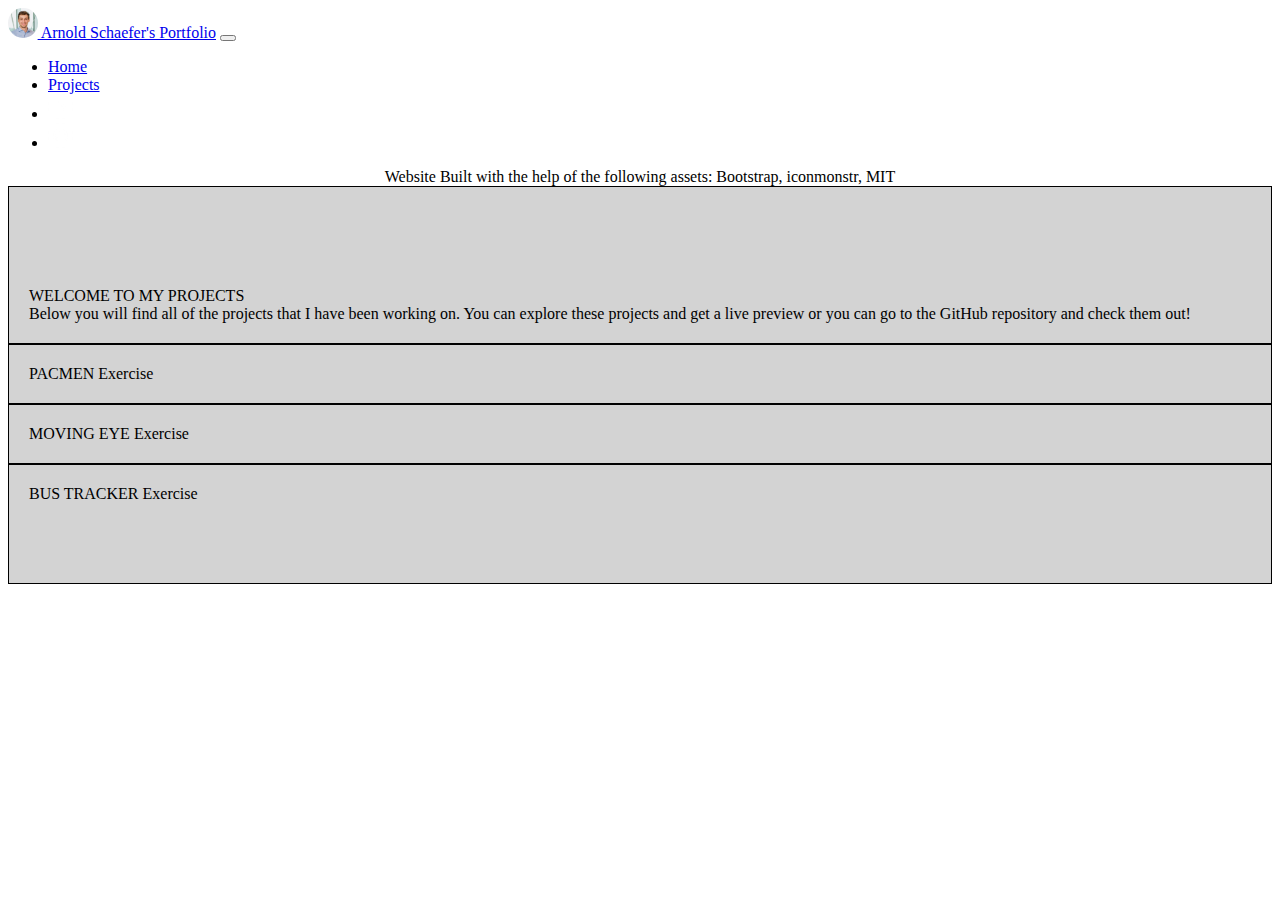
==== projects.html @ c7a1173e "Added and modified files" ====
<!-- 
  Required Code for Bootstrap to work.
  Obtained from https://getbootstrap.com/docs/5.0/getting-started/introduction/
-->
<!doctype html>
<html lang="en">
  <head>
    <!-- Required meta tags -->
    <meta charset="utf-8">
    <meta name="viewport" content="width=device-width, initial-scale=1">
    
    <!-- Bootstrap CSS -->
    <link href="https://cdn.jsdelivr.net/npm/bootstrap@5.0.0-beta2/dist/css/bootstrap.min.css" rel="stylesheet" integrity="sha384-BmbxuPwQa2lc/FVzBcNJ7UAyJxM6wuqIj61tLrc4wSX0szH/Ev+nYRRuWlolflfl" crossorigin="anonymous">
    
    <!-- Bootstrap CSS -->
    <title>Arnold Schaefer's Portfolio</title>
    
    <!-- Importing my own CSS and JavaScript -->
    <link rel="stylesheet" href="amsPortfolio.css">
    <script src="amsPortfolio.js"></script>
  </head>
  
  
  <body>
    <!-- Option 1: Bootstrap Bundle with Popper -->
    <script src="https://cdn.jsdelivr.net/npm/bootstrap@5.0.0-beta2/dist/js/bootstrap.bundle.min.js" integrity="sha384-b5kHyXgcpbZJO/tY9Ul7kGkf1S0CWuKcCD38l8YkeH8z8QjE0GmW1gYU5S9FOnJ0" crossorigin="anonymous"></script>
    
    <!-- Code for the Navbar -->
    <nav class="navbar fixed-top navbar-expand-lg navbar-dark bg-dark">
      <div class="container-fluid">
        <a class="navbar-brand" href="#">
        <img class="headshot" src="headshot.jpeg" Height = 30px/>
        Arnold Schaefer's Portfolio</a>
        <button class="navbar-toggler" type="button" data-bs-toggle="collapse" data-bs-target="#navbarSupportedContent" aria-controls="navbarSupportedContent" aria-expanded="false" aria-label="Toggle navigation">
          <span class="navbar-toggler-icon"></span>
        </button>
        <div class="collapse navbar-collapse" id="navbarSupportedContent">
          <ul class="navbar-nav me-auto mb-2 mb-lg-0">
            <li class="nav-item">
              <a class="nav-link active" aria-current="page" href="index.html">Home</a>
            </li>
            <li class="nav-item">
              <a class="nav-link active" href="projects.html">Projects</a>
            </li>
            <li class="nav-item">
              <a class="nav-link" href="https://www.linkedin.com/in/arnoldschaefer/" target="_blank" rel="noopener noreferrer">
                <img src="linkedin.png" Height = 25px/>
              </a>
            </li>
            <li class="nav-item">
              <a class="nav-link" href="https://github.com/Arnold-Schaefer" target="_blank" rel="noopener noreferrer">
                <img src="github.png" Height = 25px/>
              </a>
            </li>
          </ul>
          
          <!--
          <form class="d-flex">
            <input class="form-control me-2" type="search" placeholder="Search" aria-label="Search">
            <button class="btn btn-outline-success" type="submit">Search</button>
          </form>
          -->
        </div>
      </div>
    </nav>
    
    <nav class="navbar fixed-bottom navbar-dark bg-dark">
      <div class="container-fluid">
        <a class="navbar-brand">
          <div class="bottomBar">
              Website Built with the help of the following assets: Bootstrap, iconmonstr, MIT
          </div>
        </a>
      </div>
    </nav>
    <!-- End of Navbar Code -->
    
    <div  class="container">
      
      <div  class="topitem"> WELCOME TO MY PROJECTS <br>
        Below you will find all of the projects that I have been working on. You can explore these projects and get a live preview or you can go to the GitHub repository and check them out!
      </div>
      
      <div  class="centeritem"> PACMEN Exercise <br>
        
      </div>
      
      <div  class="centeritem"> MOVING EYE Exercise<br>
        
      </div>
      
      <div  class="bottomitem"> BUS TRACKER Exercise <br>
        
      </div>
    </div>

  </body>
</html>
---- amsPortfolio.css ----
/* My styles */
.topitem {
  border: 1px solid black;
  background-color: lightgray;
  padding-top: 100px;
  padding-right: 20px;
  padding-bottom: 20px;
  padding-left: 20px;
}
.centeritem {
  border: 1px solid black;
  background-color: lightgray;
  padding-top: 20px;
  padding-right: 20px;
  padding-bottom: 20px;
  padding-left: 20px;
}
.bottomitem {
  border: 1px solid black;
  background-color: lightgray;
  padding-top: 20px;
  padding-right: 20px;
  padding-bottom: 80px;
  padding-left: 20px;
}
.youtube {
  width: 100%;
  height: calc(100vw * 0.5);
}
.bottomBar {
  text-align: center;
}
.headshot{
  border-radius: 50%;
}
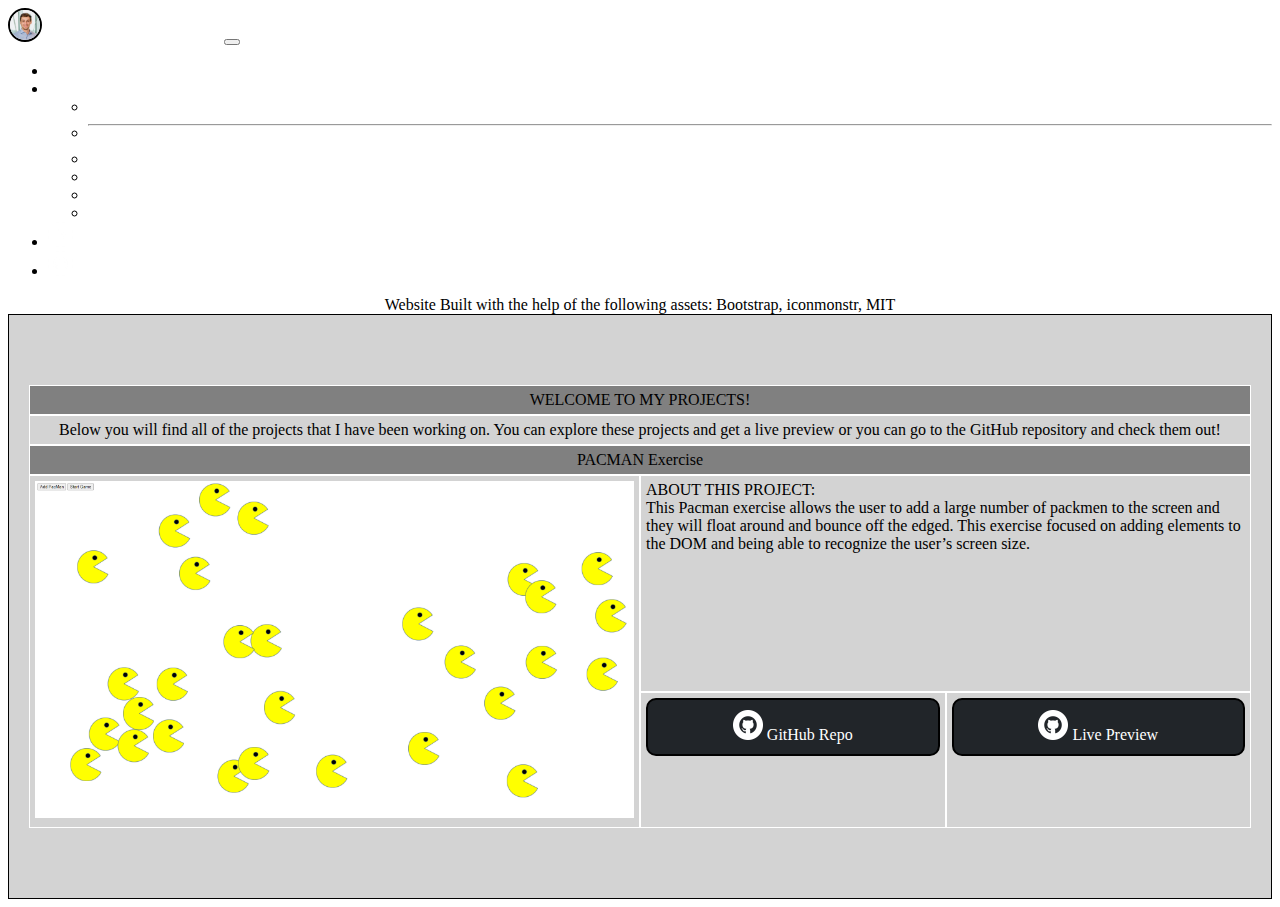
==== commit 77b40079: "UPDATE TO PROJECT" ====
--- a/projects.html
+++ b/projects.html
@@ -28,7 +28,7 @@
     <!-- Code for the Navbar -->
     <nav class="navbar fixed-top navbar-expand-lg navbar-dark bg-dark">
       <div class="container-fluid">
-        <a class="navbar-brand" href="#">
+        <a class="navbar-brand" href="index.html">
         <img class="headshot" src="headshot.jpeg" Height = 30px/>
         Arnold Schaefer's Portfolio</a>
         <button class="navbar-toggler" type="button" data-bs-toggle="collapse" data-bs-target="#navbarSupportedContent" aria-controls="navbarSupportedContent" aria-expanded="false" aria-label="Toggle navigation">
@@ -39,8 +39,18 @@
             <li class="nav-item">
               <a class="nav-link active" aria-current="page" href="index.html">Home</a>
             </li>
-            <li class="nav-item">
-              <a class="nav-link active" href="projects.html">Projects</a>
+            <li class="nav-item dropdown">
+              <a class="nav-link dropdown-toggle" href="#" id="navbarDropdown" role="button" data-bs-toggle="dropdown" aria-expanded="false">
+                Projects
+              </a>
+              <ul class="dropdown-menu" aria-labelledby="navbarDropdown">
+                <li><a class="dropdown-item" href="projects.html">Projects Overview</a></li>
+                <li><hr class="dropdown-divider"></li>
+                <li><a class="dropdown-item" href="#">PACMEN Exercise</a></li>
+                <li><a class="dropdown-item" href="#">EYE Exercise</a></li>
+                <li><a class="dropdown-item" href="#">BUS TRACKER Exercise</a></li>
+                <li><a class="dropdown-item" href="#">HANOI TOWER Exercise</a></li>
+              </ul>
             </li>
             <li class="nav-item">
               <a class="nav-link" href="https://www.linkedin.com/in/arnoldschaefer/" target="_blank" rel="noopener noreferrer">
@@ -75,21 +85,50 @@
     </nav>
     <!-- End of Navbar Code -->
     
-    <div  class="container">
-      
-      <div  class="topitem"> WELCOME TO MY PROJECTS <br>
-        Below you will find all of the projects that I have been working on. You can explore these projects and get a live preview or you can go to the GitHub repository and check them out!
-      </div>
-      
-      <div  class="centeritem"> PACMEN Exercise <br>
+    <!-- PROJECT CONTENT -->
+    <div class="container">
+      <div class="centerview">
         
-      </div>
-      
-      <div  class="centeritem"> MOVING EYE Exercise<br>
-        
-      </div>
-      
-      <div  class="bottomitem"> BUS TRACKER Exercise <br>
+        <!-- PROJECT INTRODUCTION -->
+        <div class="content">
+          <div class="contentdiv fulllengthheader"> 
+            WELCOME TO MY PROJECTS!
+          </div>
+          <div class="contentdiv fulllength"> 
+            Below you will find all of the projects that I have been working on. You can explore these projects and get a live preview or you can go to the GitHub repository and check them out!
+          </div>
+        </div>
+          
+        <!-- WEEK 7 -->
+        <div class="content">
+          <div class="contentdiv fulllengthheader"> 
+            PACMAN Exercise
+          </div>
+          <div class="contentdiv projectscreenshot"> 
+            <img src="screenshotPacman.png" Width = 100%/>
+          </div>
+          <div class="contentdiv projectabout"> 
+            ABOUT THIS PROJECT: <br>
+            This Pacman exercise allows the user to add a large number of packmen to the screen and they will float around and bounce off the edged. This exercise focused on adding elements to the DOM and being able to recognize the user’s screen size.
+          </div>
+          <div class="contentdiv"> 
+            <div class="socialButton">
+              <a href="https://github.com/Arnold-Schaefer/PACMAN-Exercise" target="_blank" rel="noopener noreferrer">
+                <img src="github.png" Height = 30px/> GitHub Repo
+              </a>
+            </div>
+          </div>
+          <div class="contentdiv"> 
+            <div class="socialButton">
+              <a href="https://github.com/Arnold-Schaefer/PACMAN-Exercise" target="_blank" rel="noopener noreferrer">
+                <img src="github.png" Height = 30px/> Live Preview
+              </a>
+            </div>
+          </div>
+          
+          
+        </div>
+          
         
       </div>
     </div>
--- a/amsPortfolio.css
+++ b/amsPortfolio.css
@@ -1,35 +1,78 @@
 /* My styles */
-.topitem {
+.centerview {
   border: 1px solid black;
   background-color: lightgray;
-  padding-top: 100px;
+  padding-top: 70px;
   padding-right: 20px;
-  padding-bottom: 20px;
+  padding-bottom: 70px;
   padding-left: 20px;
 }
-.centeritem {
-  border: 1px solid black;
-  background-color: lightgray;
-  padding-top: 20px;
-  padding-right: 20px;
-  padding-bottom: 20px;
-  padding-left: 20px;
+.content {
+  display: grid;
+  grid-template-columns: 1fr 1fr 1fr 1fr;
 }
-.bottomitem {
-  border: 1px solid black;
-  background-color: lightgray;
-  padding-top: 20px;
-  padding-right: 20px;
-  padding-bottom: 80px;
-  padding-left: 20px;
+.contentdiv{
+  border: 1px solid white;
+  padding: 5px;
+  text-align: center;
+  vertical-align: center;
 }
-.youtube {
+.introduction{
+  grid-column: 2/5;
+}
+.bio{
+  grid-column: 1/5;
+  text-align: left;
+}
+.youtubevideo {
+  grid-column: 1/5;
+  padding: 20px;
+}
+.videoembed{
   width: 100%;
-  height: calc(100vw * 0.5);
+  height: calc(100vw * 0.37);
+}
+.linkedinlink{
+  grid-column: 1/3;
+}
+.githublink{
+  grid-column: 3/5;
+}
+.fulllength{
+  grid-column: 1/5;
+}
+.fulllengthheader{
+  grid-column: 1/5;
+  background-color: gray;
 }
 .bottomBar {
   text-align: center;
 }
 .headshot{
   border-radius: 50%;
+  border: 2px solid black;
+}
+.headshotmain{
+  grid-column: 1/2;
+}
+.socialButton {
+  padding: 10px;
+  background-color:rgb(33, 37, 41);;
+  border-radius: 10px;
+  color: white;
+  border: 2px solid black;
+}
+.projectscreenshot {
+  grid-column: 1/3;
+  grid-row: 2/5;
+}
+.projectabout {
+  grid-column: 3/5;
+  grid-row: 2/4;
+  text-align: left;
+}
+a:link {
+  color: white; 
+  background-color: transparent; 
+  text-decoration: none;
 }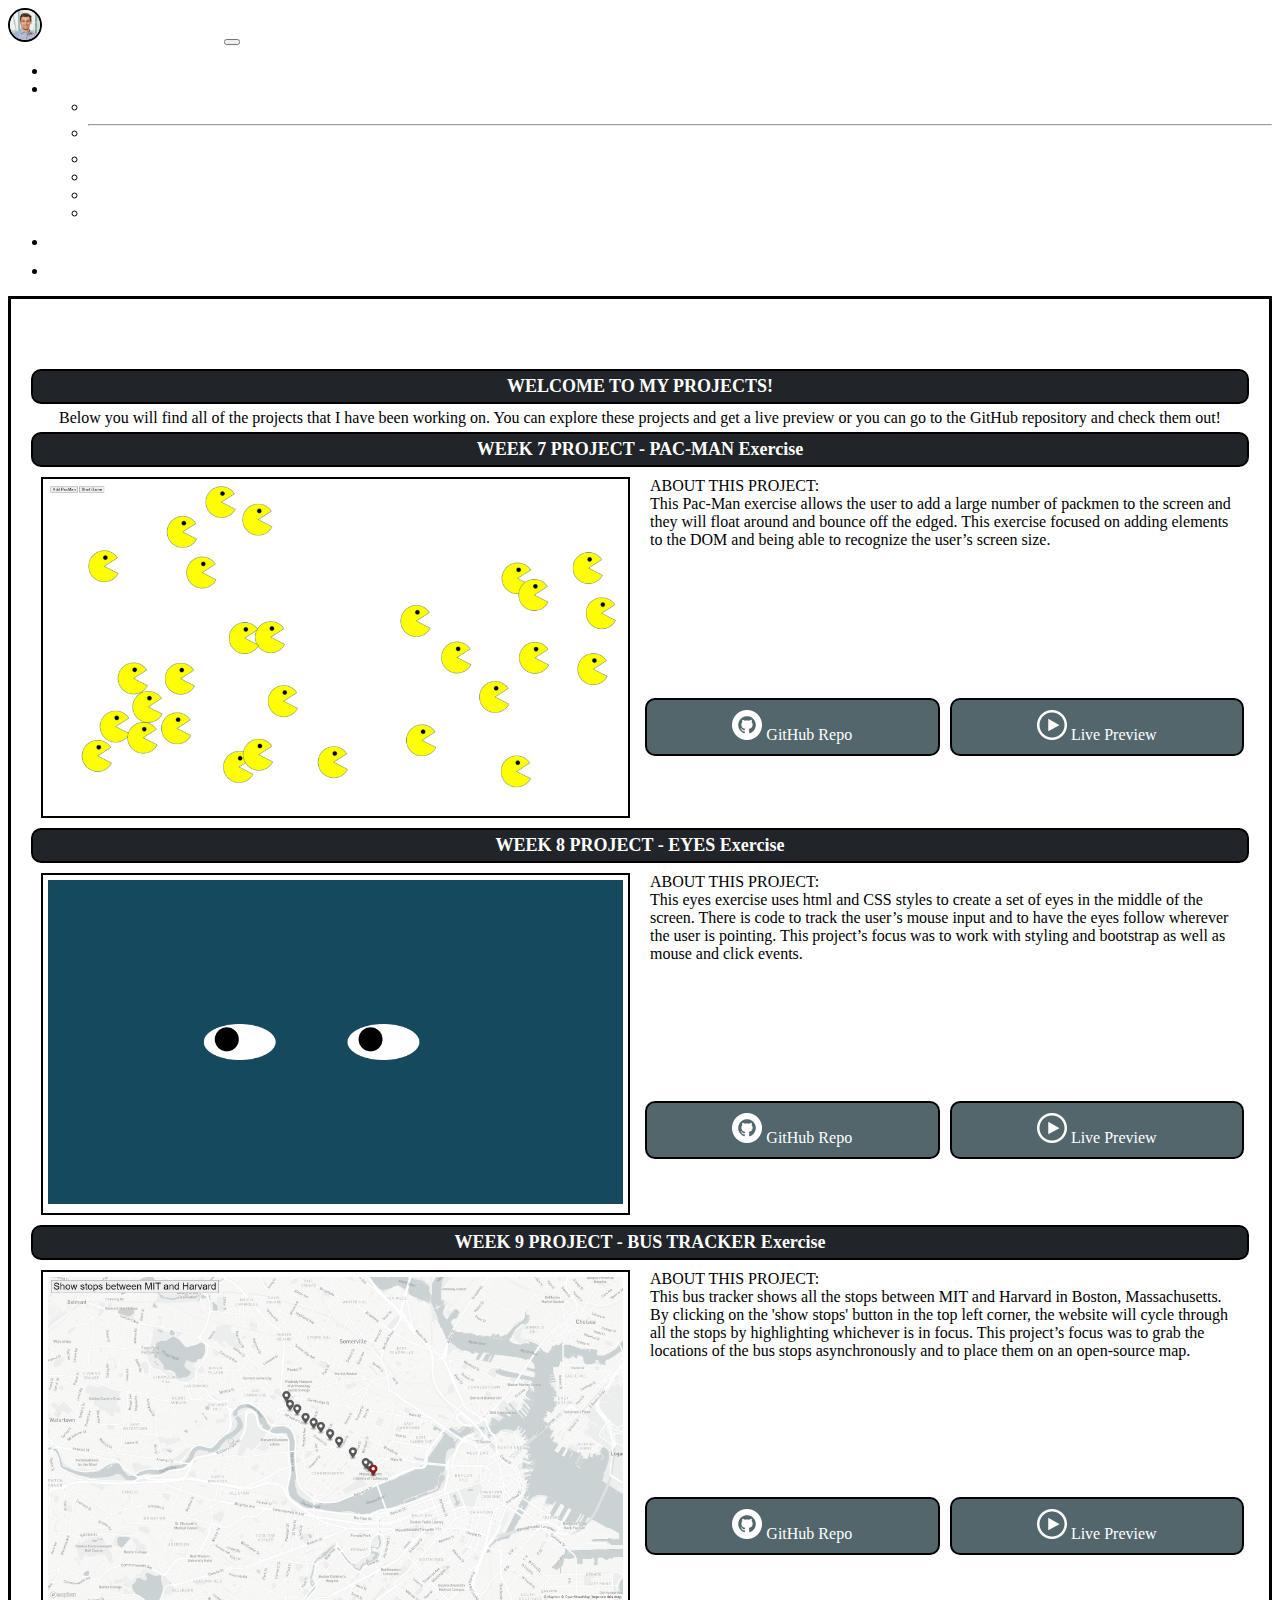
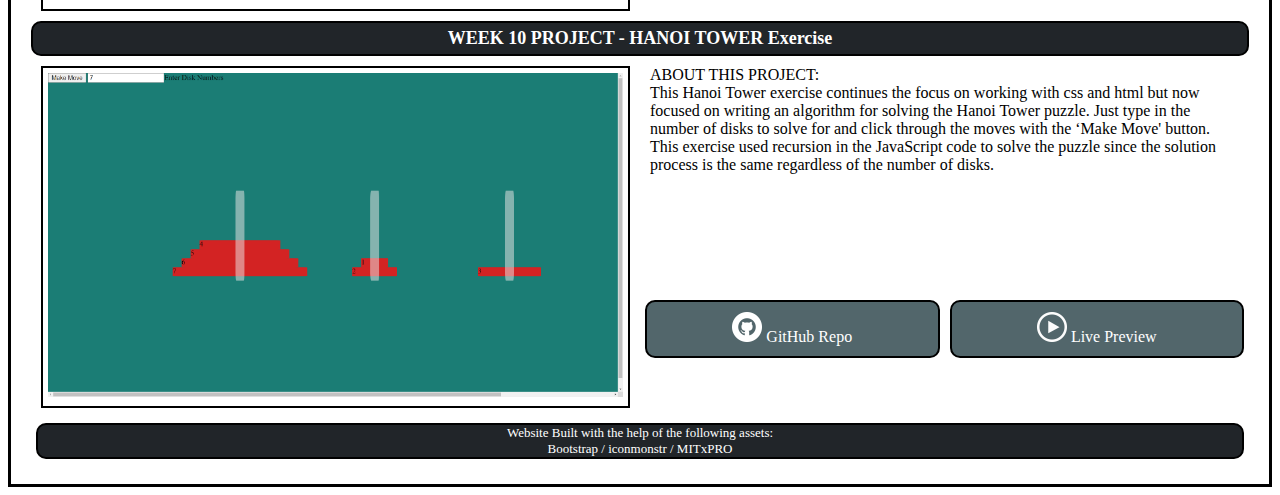
==== commit 442e3636: "Website updated" ====
--- a/projects.html
+++ b/projects.html
@@ -29,7 +29,7 @@
     <nav class="navbar fixed-top navbar-expand-lg navbar-dark bg-dark">
       <div class="container-fluid">
         <a class="navbar-brand" href="index.html">
-        <img class="headshot" src="headshot.jpeg" Height = 30px/>
+        <img class="headshot" src="websiteImages/headshot.jpeg" Height = 30px/>
         Arnold Schaefer's Portfolio</a>
         <button class="navbar-toggler" type="button" data-bs-toggle="collapse" data-bs-target="#navbarSupportedContent" aria-controls="navbarSupportedContent" aria-expanded="false" aria-label="Toggle navigation">
           <span class="navbar-toggler-icon"></span>
@@ -46,20 +46,20 @@
               <ul class="dropdown-menu" aria-labelledby="navbarDropdown">
                 <li><a class="dropdown-item" href="projects.html">Projects Overview</a></li>
                 <li><hr class="dropdown-divider"></li>
-                <li><a class="dropdown-item" href="#">PACMEN Exercise</a></li>
-                <li><a class="dropdown-item" href="#">EYE Exercise</a></li>
-                <li><a class="dropdown-item" href="#">BUS TRACKER Exercise</a></li>
-                <li><a class="dropdown-item" href="#">HANOI TOWER Exercise</a></li>
+                <li><a class="dropdown-item" href="https://github.com/Arnold-Schaefer/PACMAN-Exercise" target="_blank" rel="noopener noreferrer">PACMAN Exercise</a></li>
+                <li><a class="dropdown-item" href="https://github.com/Arnold-Schaefer/EYES-Exercise" target="_blank" rel="noopener noreferrer">EYE Exercise</a></li>
+                <li><a class="dropdown-item" href="https://github.com/Arnold-Schaefer/BUS-TRACKER-Exercise/" target="_blank" rel="noopener noreferrer">BUS TRACKER Exercise</a></li>
+                <li><a class="dropdown-item" href="https://github.com/Arnold-Schaefer/HANOI-TOWER-Exercise/" target="_blank" rel="noopener noreferrer">HANOI TOWER Exercise</a></li>
               </ul>
             </li>
             <li class="nav-item">
               <a class="nav-link" href="https://www.linkedin.com/in/arnoldschaefer/" target="_blank" rel="noopener noreferrer">
-                <img src="linkedin.png" Height = 25px/>
+                <img src="websiteIcons/linkedin.png" Height = 25px/>
               </a>
             </li>
             <li class="nav-item">
               <a class="nav-link" href="https://github.com/Arnold-Schaefer" target="_blank" rel="noopener noreferrer">
-                <img src="github.png" Height = 25px/>
+                <img src="websiteIcons/github.png" Height = 25px/>
               </a>
             </li>
           </ul>
@@ -74,62 +74,151 @@
       </div>
     </nav>
     
-    <nav class="navbar fixed-bottom navbar-dark bg-dark">
-      <div class="container-fluid">
-        <a class="navbar-brand">
-          <div class="bottomBar">
-              Website Built with the help of the following assets: Bootstrap, iconmonstr, MIT
-          </div>
-        </a>
-      </div>
-    </nav>
     <!-- End of Navbar Code -->
     
-    <!-- PROJECT CONTENT -->
-    <div class="container">
-      <div class="centerview">
-        
-        <!-- PROJECT INTRODUCTION -->
-        <div class="content">
-          <div class="contentdiv fulllengthheader"> 
-            WELCOME TO MY PROJECTS!
-          </div>
-          <div class="contentdiv fulllength"> 
-            Below you will find all of the projects that I have been working on. You can explore these projects and get a live preview or you can go to the GitHub repository and check them out!
-          </div>
+    <div class="webpagebackground">
+
+      <!-- PROJECT CONTENT -->
+      <div class="container">
+        <div class="centerview">
+          
+          <!-- PROJECT INTRODUCTION -->
+          <div class="content">
+            <div class="contentdiv fulllengthheader"> 
+              WELCOME TO MY PROJECTS!
+            </div>
+            <div class="contentdiv fulllength"> 
+              Below you will find all of the projects that I have been working on. You can explore these projects and get a live preview or you can go to the GitHub repository and check them out!
+            </div>
+          </div>
+            
+          <!-- WEEK 7 -->
+          <div class="content">
+            <div class="contentdiv fulllengthheader"> 
+              WEEK 7 PROJECT - PAC-MAN Exercise
+            </div>
+            <div class="projectscreenshotcontainer">
+              <div class="contentdiv projectscreenshot"> 
+                <img src="websiteImages/screenshotPacman.png" Width = 100%/>
+              </div>
+            </div>
+            <div class="contentdiv projectabout"> 
+              ABOUT THIS PROJECT: <br>
+              This Pac-Man exercise allows the user to add a large number of packmen to the screen and they will float around and bounce off the edged. This exercise focused on adding elements to the DOM and being able to recognize the user’s screen size.
+            </div>
+            <div class="contentdiv"> 
+              <div class="linkbutton">
+                <a href="https://github.com/Arnold-Schaefer/PACMAN-Exercise" target="_blank" rel="noopener noreferrer">
+                  <img src="websiteIcons/github.png" Height = 30px/> GitHub Repo
+                </a>
+              </div>
+            </div>
+            <div class="contentdiv"> 
+              <div class="linkbutton">
+                <a href="https://github.com/Arnold-Schaefer/PACMAN-Exercise" target="_blank" rel="noopener noreferrer">
+                  <img src="websiteIcons/play.png" Height = 30px/> Live Preview
+                </a>
+              </div>
+            </div>
+          </div>
+          
+          <!-- WEEK 8 -->
+          <div class="content">
+            <div class="contentdiv fulllengthheader"> 
+              WEEK 8 PROJECT - EYES Exercise
+            </div>
+            <div class="projectscreenshotcontainer">
+              <div class="contentdiv projectscreenshot"> 
+                <img src="websiteImages/screenshotEyes.png" Width = 100%/>
+              </div>
+            </div>
+            <div class="contentdiv projectabout"> 
+              ABOUT THIS PROJECT: <br>
+              This eyes exercise uses html and CSS styles to create a set of eyes in the middle of the screen. There is code to track the user’s mouse input and to have the eyes follow wherever the user is pointing. This project’s focus was to work with styling and bootstrap as well as mouse and click events.
+            </div>
+            <div class="contentdiv"> 
+              <div class="linkbutton">
+                <a href="https://github.com/Arnold-Schaefer/EYES-Exercise" target="_blank" rel="noopener noreferrer">
+                  <img src="websiteIcons/github.png" Height = 30px/> GitHub Repo
+                </a>
+              </div>
+            </div>
+            <div class="contentdiv"> 
+              <div class="linkbutton">
+                <a href="https://github.com/Arnold-Schaefer/EYES-Exercise" target="_blank" rel="noopener noreferrer">
+                  <img src="websiteIcons/play.png" Height = 30px/> Live Preview
+                </a>
+              </div>
+            </div>
+          </div>
+          
+          <!-- WEEK 9 -->
+          <div class="content">
+            <div class="contentdiv fulllengthheader"> 
+              WEEK 9 PROJECT - BUS TRACKER Exercise
+            </div>
+            <div class="projectscreenshotcontainer">
+              <div class="contentdiv projectscreenshot"> 
+                <img src="websiteImages/screenshotBusTracker.png" Width = 100%/>
+              </div>
+            </div>
+            <div class="contentdiv projectabout"> 
+              ABOUT THIS PROJECT: <br>
+              This bus tracker shows all the stops between MIT and Harvard in Boston, Massachusetts. By clicking on the 'show stops' button in the top left corner, the website will cycle through all the stops by highlighting whichever is in focus. This project’s focus was to grab the locations of the bus stops asynchronously and to place them on an open-source map.
+            </div>
+            <div class="contentdiv"> 
+              <div class="linkbutton">
+                <a href="https://github.com/Arnold-Schaefer/BUS-TRACKER-Exercise/" target="_blank" rel="noopener noreferrer">
+                  <img src="websiteIcons/github.png" Height = 30px/> GitHub Repo
+                </a>
+              </div>
+            </div>
+            <div class="contentdiv"> 
+              <div class="linkbutton">
+                <a href="https://github.com/Arnold-Schaefer/BUS-TRACKER-Exercise/" target="_blank" rel="noopener noreferrer">
+                  <img src="websiteIcons/play.png" Height = 30px/> Live Preview
+                </a>
+              </div>
+            </div>
+          </div>
+          
+          <!-- WEEK 10 -->
+          <div class="content">
+            <div class="contentdiv fulllengthheader"> 
+              WEEK 10 PROJECT - HANOI TOWER Exercise
+            </div>
+            <div class="projectscreenshotcontainer">
+              <div class="contentdiv projectscreenshot"> 
+                <img src="websiteImages/screenshotHanoiTower.png" Width = 100%/>
+              </div>
+            </div>
+            <div class="contentdiv projectabout"> 
+              ABOUT THIS PROJECT: <br>
+              This Hanoi Tower exercise continues the focus on working with css and html but now focused on writing an algorithm for solving the Hanoi Tower puzzle. Just type in the number of disks to solve for and click through the moves with the ‘Make Move' button. This exercise used recursion in the JavaScript code to solve the puzzle since the solution process is the same regardless of the number of disks.
+            </div>
+            <div class="contentdiv"> 
+              <div class="linkbutton">
+                <a href="https://github.com/Arnold-Schaefer/HANOI-TOWER-Exercise/" target="_blank" rel="noopener noreferrer">
+                  <img src="websiteIcons/github.png" Height = 30px/> GitHub Repo
+                </a>
+              </div>
+            </div>
+            <div class="contentdiv"> 
+              <div class="linkbutton">
+                <a href="https://github.com/Arnold-Schaefer/HANOI-TOWER-Exercise/" target="_blank" rel="noopener noreferrer">
+                  <img src="websiteIcons/play.png" Height = 30px/> Live Preview
+                </a>
+              </div>
+            </div>
+          </div>
+          
+          <div class="contentdiv">
+            <div class="attribution">
+              Website Built with the help of the following assets: <br> Bootstrap / iconmonstr / MITxPRO
+            </div>
+          </div>
+  
         </div>
-          
-        <!-- WEEK 7 -->
-        <div class="content">
-          <div class="contentdiv fulllengthheader"> 
-            PACMAN Exercise
-          </div>
-          <div class="contentdiv projectscreenshot"> 
-            <img src="screenshotPacman.png" Width = 100%/>
-          </div>
-          <div class="contentdiv projectabout"> 
-            ABOUT THIS PROJECT: <br>
-            This Pacman exercise allows the user to add a large number of packmen to the screen and they will float around and bounce off the edged. This exercise focused on adding elements to the DOM and being able to recognize the user’s screen size.
-          </div>
-          <div class="contentdiv"> 
-            <div class="socialButton">
-              <a href="https://github.com/Arnold-Schaefer/PACMAN-Exercise" target="_blank" rel="noopener noreferrer">
-                <img src="github.png" Height = 30px/> GitHub Repo
-              </a>
-            </div>
-          </div>
-          <div class="contentdiv"> 
-            <div class="socialButton">
-              <a href="https://github.com/Arnold-Schaefer/PACMAN-Exercise" target="_blank" rel="noopener noreferrer">
-                <img src="github.png" Height = 30px/> Live Preview
-              </a>
-            </div>
-          </div>
-          
-          
-        </div>
-          
-        
       </div>
     </div>
 
--- a/amsPortfolio.css
+++ b/amsPortfolio.css
@@ -1,10 +1,9 @@
 /* My styles */
 .centerview {
-  border: 1px solid black;
-  background-color: lightgray;
+  border: 3px solid black;
   padding-top: 70px;
   padding-right: 20px;
-  padding-bottom: 70px;
+  padding-bottom: 20px;
   padding-left: 20px;
 }
 .content {
@@ -12,10 +11,28 @@
   grid-template-columns: 1fr 1fr 1fr 1fr;
 }
 .contentdiv{
-  border: 1px solid white;
+/*  border: 1px solid lightgray;*/
   padding: 5px;
   text-align: center;
   vertical-align: center;
+}
+.webpagebackground {
+  display: grid;
+  grid-template-columns: 1fr;
+  background-color: rgb(82, 102, 107);
+}
+.backgroundpicture {
+  grid-column: 1/2;
+  grid-row: 1/2;
+  z-index: 7;
+  position: fixed;
+  opacity: 0.25;
+}
+.container {
+  background-color: white;
+  grid-column: 1/2;
+  grid-row: 1/2;
+  z-index: 8;
 }
 .introduction{
   grid-column: 2/5;
@@ -32,10 +49,10 @@
   width: 100%;
   height: calc(100vw * 0.37);
 }
-.linkedinlink{
+.linkLI{
   grid-column: 1/3;
 }
-.githublink{
+.linkGH{
   grid-column: 3/5;
 }
 .fulllength{
@@ -43,10 +60,20 @@
 }
 .fulllengthheader{
   grid-column: 1/5;
-  background-color: gray;
+  color: white;
+  background-color: rgb(33, 37, 41);
+  border-radius: 10px;
+  border: 2px solid black;
+  font-weight: bold;
+  font-size: large;
 }
-.bottomBar {
+.attribution {
   text-align: center;
+  color: white;
+  border: 2px solid black;
+  font-size: small;
+  border-radius: 10px;
+  background-color: rgb(33, 37, 41);
 }
 .headshot{
   border-radius: 50%;
@@ -55,24 +82,28 @@
 .headshotmain{
   grid-column: 1/2;
 }
-.socialButton {
-  padding: 10px;
-  background-color:rgb(33, 37, 41);;
-  border-radius: 10px;
-  color: white;
+.projectscreenshot {
   border: 2px solid black;
 }
-.projectscreenshot {
+.projectscreenshotcontainer {
   grid-column: 1/3;
   grid-row: 2/5;
+  padding: 10px;
 }
 .projectabout {
   grid-column: 3/5;
   grid-row: 2/4;
   text-align: left;
+  padding: 10px;
 }
 a:link {
   color: white; 
-  background-color: transparent; 
   text-decoration: none;
+}
+.linkbutton {
+  padding: 10px;
+  background-color: rgb(82, 102, 107);
+  border-radius: 10px;
+  color: white;
+  border: 2px solid black;
 }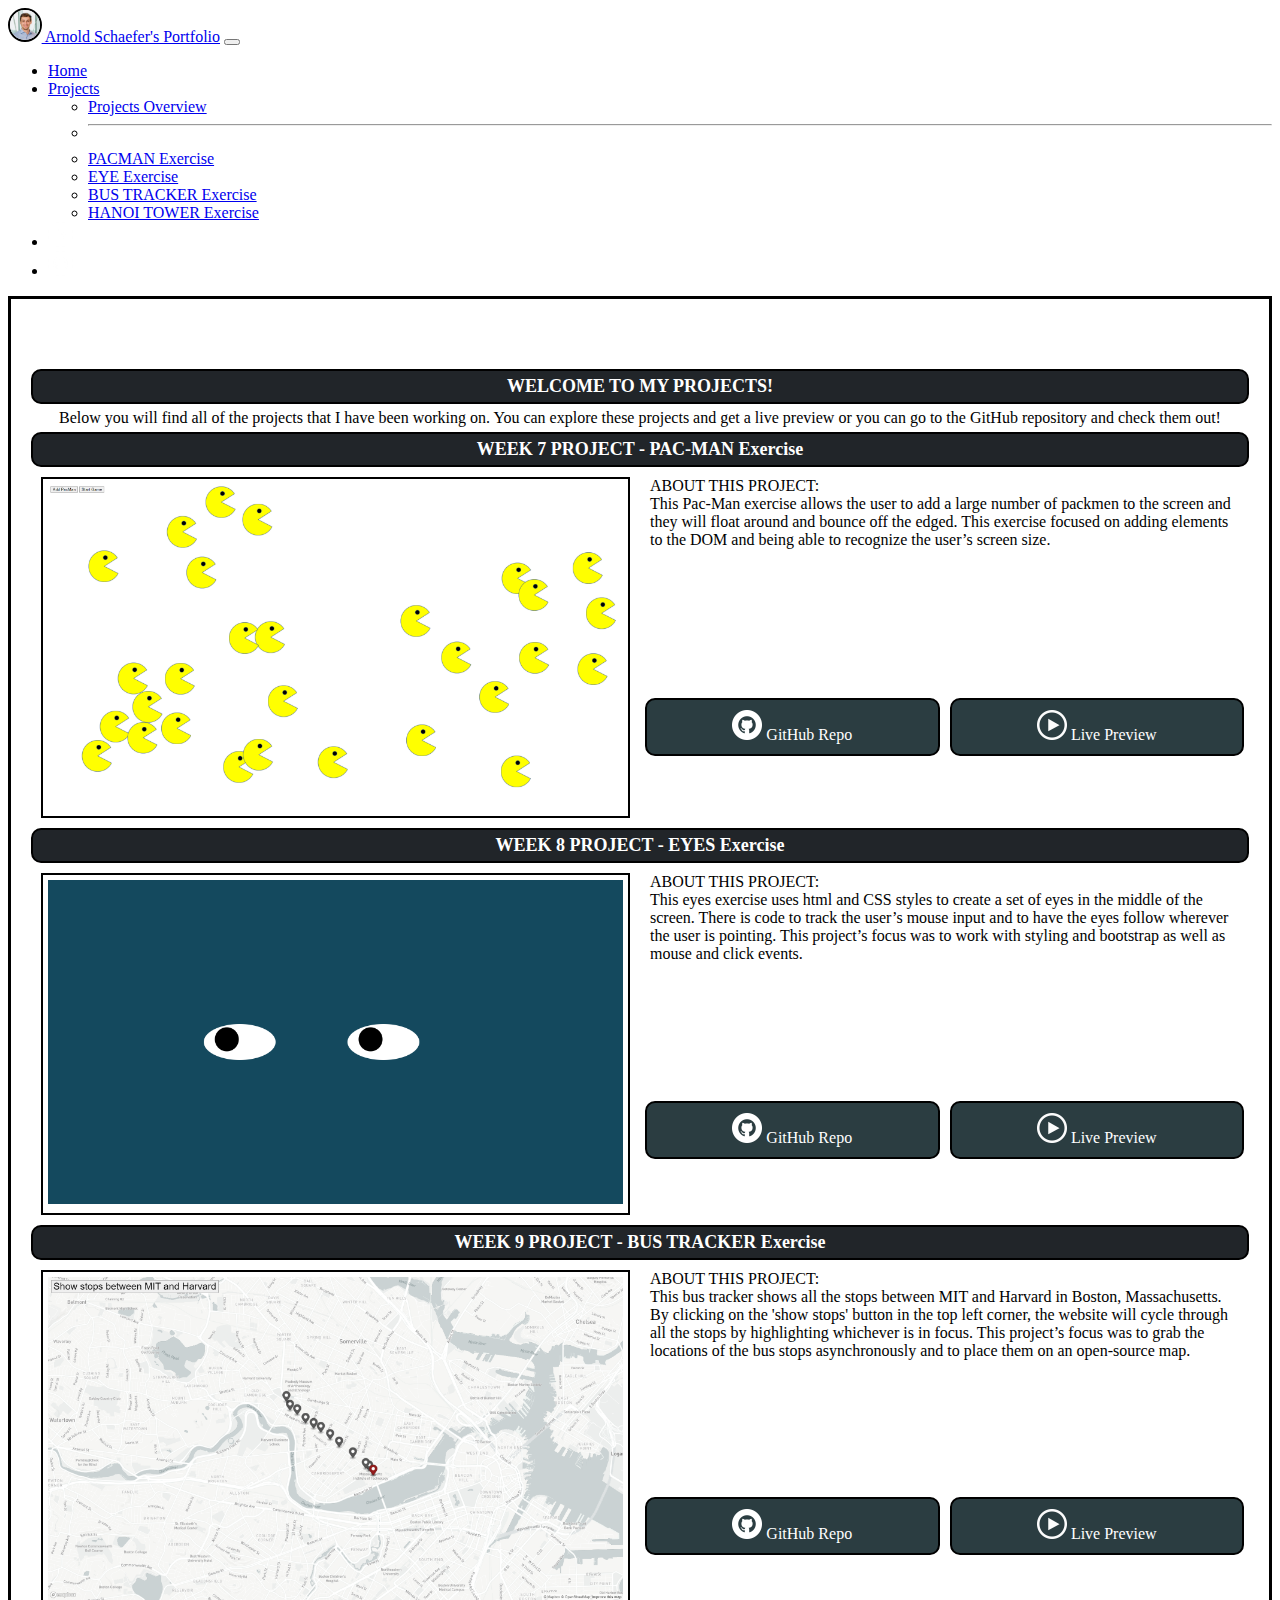
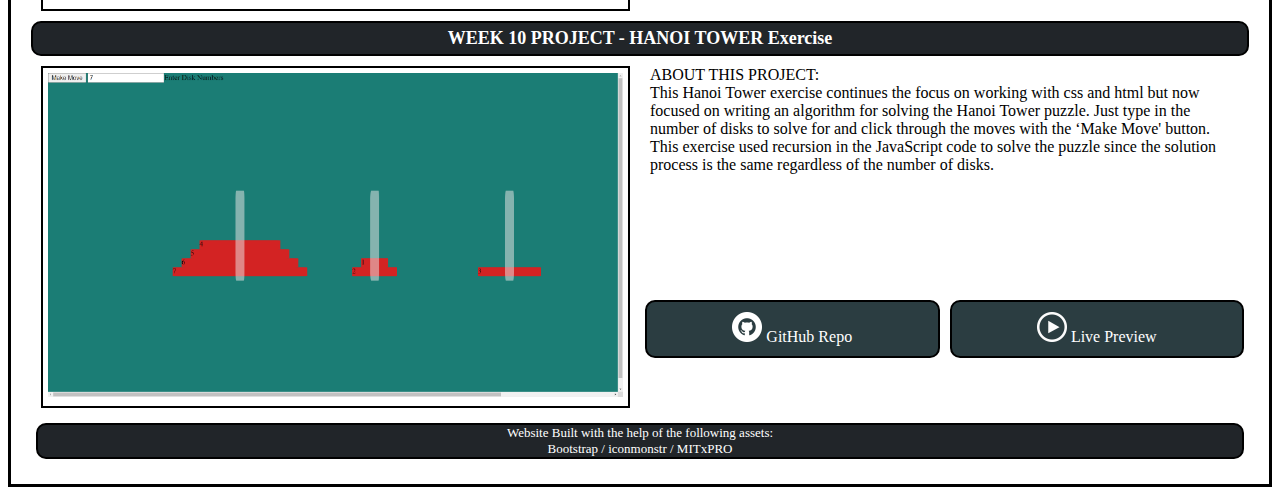
==== commit 7f57ea1b: "Updated Website" ====
--- a/projects.html
+++ b/projects.html
@@ -108,14 +108,14 @@
             </div>
             <div class="contentdiv"> 
               <div class="linkbutton">
-                <a href="https://github.com/Arnold-Schaefer/PACMAN-Exercise" target="_blank" rel="noopener noreferrer">
-                  <img src="websiteIcons/github.png" Height = 30px/> GitHub Repo
-                </a>
-              </div>
-            </div>
-            <div class="contentdiv"> 
-              <div class="linkbutton">
-                <a href="https://github.com/Arnold-Schaefer/PACMAN-Exercise" target="_blank" rel="noopener noreferrer">
+                <a class="button" href="https://github.com/Arnold-Schaefer/PACMAN-Exercise" target="_blank" rel="noopener noreferrer">
+                  <img src="websiteIcons/github.png" Height = 30px/> GitHub Repo
+                </a>
+              </div>
+            </div>
+            <div class="contentdiv"> 
+              <div class="linkbutton">
+                <a class="button" href="https://arnold-schaefer.github.io/PACMAN-Exercise/" target="_blank" rel="noopener noreferrer">
                   <img src="websiteIcons/play.png" Height = 30px/> Live Preview
                 </a>
               </div>
@@ -138,14 +138,14 @@
             </div>
             <div class="contentdiv"> 
               <div class="linkbutton">
-                <a href="https://github.com/Arnold-Schaefer/EYES-Exercise" target="_blank" rel="noopener noreferrer">
-                  <img src="websiteIcons/github.png" Height = 30px/> GitHub Repo
-                </a>
-              </div>
-            </div>
-            <div class="contentdiv"> 
-              <div class="linkbutton">
-                <a href="https://github.com/Arnold-Schaefer/EYES-Exercise" target="_blank" rel="noopener noreferrer">
+                <a class="button" href="https://github.com/Arnold-Schaefer/EYES-Exercise" target="_blank" rel="noopener noreferrer">
+                  <img src="websiteIcons/github.png" Height = 30px/> GitHub Repo
+                </a>
+              </div>
+            </div>
+            <div class="contentdiv"> 
+              <div class="linkbutton">
+                <a class="button" href="https://arnold-schaefer.github.io/EYES-Exercise/" target="_blank" rel="noopener noreferrer">
                   <img src="websiteIcons/play.png" Height = 30px/> Live Preview
                 </a>
               </div>
@@ -168,14 +168,14 @@
             </div>
             <div class="contentdiv"> 
               <div class="linkbutton">
-                <a href="https://github.com/Arnold-Schaefer/BUS-TRACKER-Exercise/" target="_blank" rel="noopener noreferrer">
-                  <img src="websiteIcons/github.png" Height = 30px/> GitHub Repo
-                </a>
-              </div>
-            </div>
-            <div class="contentdiv"> 
-              <div class="linkbutton">
-                <a href="https://github.com/Arnold-Schaefer/BUS-TRACKER-Exercise/" target="_blank" rel="noopener noreferrer">
+                <a class="button" href="https://github.com/Arnold-Schaefer/BUS-TRACKER-Exercise/" target="_blank" rel="noopener noreferrer">
+                  <img src="websiteIcons/github.png" Height = 30px/> GitHub Repo
+                </a>
+              </div>
+            </div>
+            <div class="contentdiv"> 
+              <div class="linkbutton">
+                <a class="button" href="https://arnold-schaefer.github.io/BUS-TRACKER-Exercise/" target="_blank" rel="noopener noreferrer">
                   <img src="websiteIcons/play.png" Height = 30px/> Live Preview
                 </a>
               </div>
@@ -198,14 +198,14 @@
             </div>
             <div class="contentdiv"> 
               <div class="linkbutton">
-                <a href="https://github.com/Arnold-Schaefer/HANOI-TOWER-Exercise/" target="_blank" rel="noopener noreferrer">
-                  <img src="websiteIcons/github.png" Height = 30px/> GitHub Repo
-                </a>
-              </div>
-            </div>
-            <div class="contentdiv"> 
-              <div class="linkbutton">
-                <a href="https://github.com/Arnold-Schaefer/HANOI-TOWER-Exercise/" target="_blank" rel="noopener noreferrer">
+                <a class="button" href="https://github.com/Arnold-Schaefer/HANOI-TOWER-Exercise/" target="_blank" rel="noopener noreferrer">
+                  <img src="websiteIcons/github.png" Height = 30px/> GitHub Repo
+                </a>
+              </div>
+            </div>
+            <div class="contentdiv"> 
+              <div class="linkbutton">
+                <a class="button" href="https://arnold-schaefer.github.io/HANOI-TOWER-Exercise/" target="_blank" rel="noopener noreferrer">
                   <img src="websiteIcons/play.png" Height = 30px/> Live Preview
                 </a>
               </div>
--- a/amsPortfolio.css
+++ b/amsPortfolio.css
@@ -36,6 +36,7 @@
 }
 .introduction{
   grid-column: 2/5;
+  text-align: left;
 }
 .bio{
   grid-column: 1/5;
@@ -96,13 +97,33 @@
   text-align: left;
   padding: 10px;
 }
-a:link {
+a.button:link {
   color: white; 
+  background-color: transparent; 
   text-decoration: none;
+}
+
+a.button:visited {
+  color: white;
+  background-color: transparent;
+  text-decoration: none;
+}
+
+a.button:hover {
+  color: lightgray;
+  background-color: transparent;
+  text-decoration: none;
+}
+
+a.button:active {
+  color: white;
+  background-color: transparent;
+  text-decoration: underline;
 }
 .linkbutton {
   padding: 10px;
-  background-color: rgb(82, 102, 107);
+/*  background-color: rgb(82, 102, 107);*/
+  background-color: rgb(43, 61, 65);
   border-radius: 10px;
   color: white;
   border: 2px solid black;
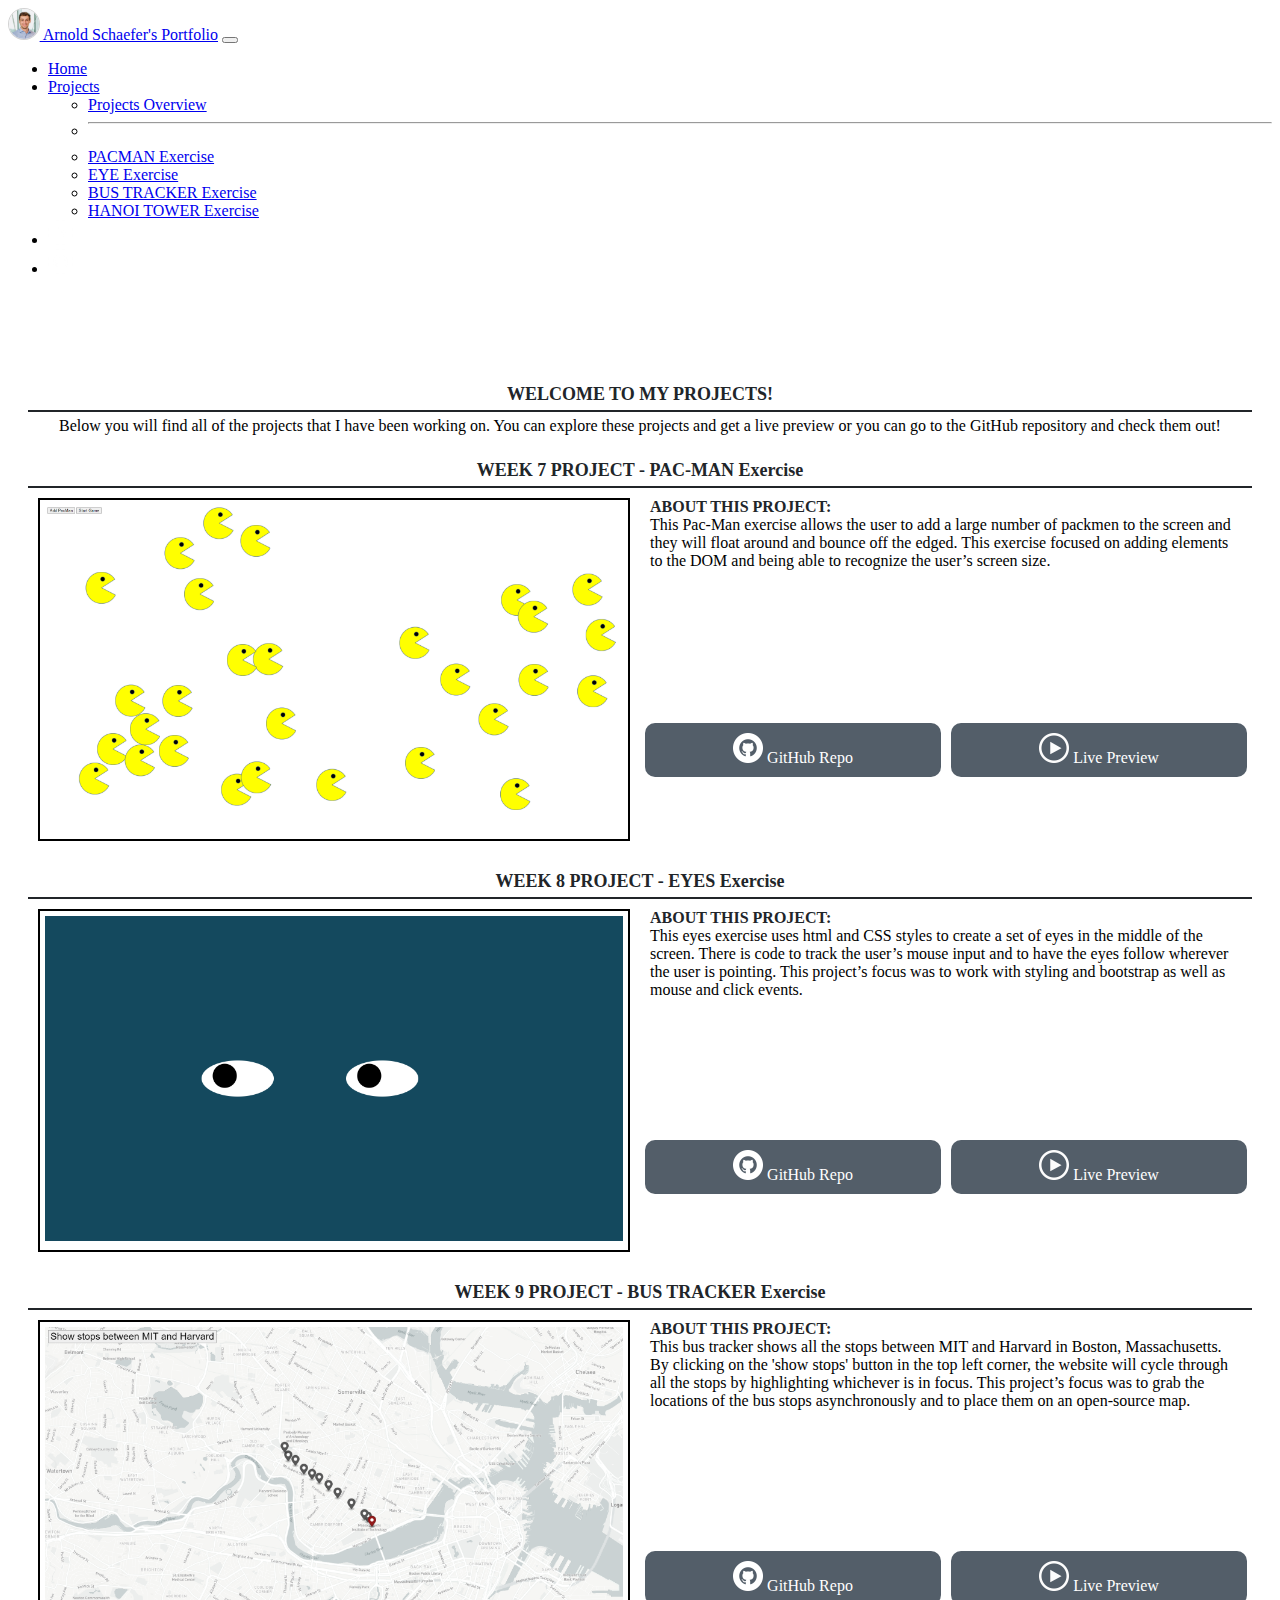
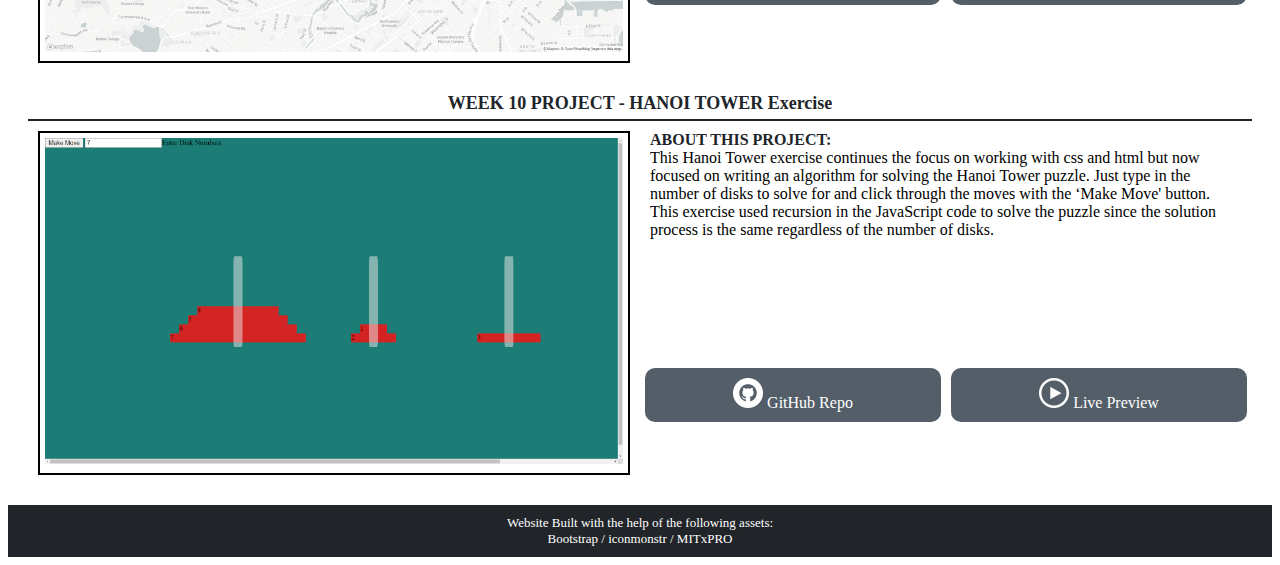
==== commit 65c16ba6: "Updated website" ====
--- a/projects.html
+++ b/projects.html
@@ -103,7 +103,7 @@
               </div>
             </div>
             <div class="contentdiv projectabout"> 
-              ABOUT THIS PROJECT: <br>
+              <div class="projectintro">  ABOUT THIS PROJECT: </div>
               This Pac-Man exercise allows the user to add a large number of packmen to the screen and they will float around and bounce off the edged. This exercise focused on adding elements to the DOM and being able to recognize the user’s screen size.
             </div>
             <div class="contentdiv"> 
@@ -133,7 +133,7 @@
               </div>
             </div>
             <div class="contentdiv projectabout"> 
-              ABOUT THIS PROJECT: <br>
+              <div class="projectintro">  ABOUT THIS PROJECT: </div>
               This eyes exercise uses html and CSS styles to create a set of eyes in the middle of the screen. There is code to track the user’s mouse input and to have the eyes follow wherever the user is pointing. This project’s focus was to work with styling and bootstrap as well as mouse and click events.
             </div>
             <div class="contentdiv"> 
@@ -163,7 +163,7 @@
               </div>
             </div>
             <div class="contentdiv projectabout"> 
-              ABOUT THIS PROJECT: <br>
+              <div class="projectintro">  ABOUT THIS PROJECT: </div>
               This bus tracker shows all the stops between MIT and Harvard in Boston, Massachusetts. By clicking on the 'show stops' button in the top left corner, the website will cycle through all the stops by highlighting whichever is in focus. This project’s focus was to grab the locations of the bus stops asynchronously and to place them on an open-source map.
             </div>
             <div class="contentdiv"> 
@@ -193,7 +193,7 @@
               </div>
             </div>
             <div class="contentdiv projectabout"> 
-              ABOUT THIS PROJECT: <br>
+              <div class="projectintro">  ABOUT THIS PROJECT: </div>
               This Hanoi Tower exercise continues the focus on working with css and html but now focused on writing an algorithm for solving the Hanoi Tower puzzle. Just type in the number of disks to solve for and click through the moves with the ‘Make Move' button. This exercise used recursion in the JavaScript code to solve the puzzle since the solution process is the same regardless of the number of disks.
             </div>
             <div class="contentdiv"> 
@@ -211,15 +211,13 @@
               </div>
             </div>
           </div>
-          
-          <div class="contentdiv">
-            <div class="attribution">
-              Website Built with the help of the following assets: <br> Bootstrap / iconmonstr / MITxPRO
-            </div>
-          </div>
-  
         </div>
       </div>
+      
+      <div class="attribution">
+        Website Built with the help of the following assets: <br> Bootstrap / iconmonstr / MITxPRO
+      </div>
+      
     </div>
 
   </body>
--- a/amsPortfolio.css
+++ b/amsPortfolio.css
@@ -1,6 +1,6 @@
 /* My styles */
 .centerview {
-  border: 3px solid black;
+/*  border: 3px solid black;*/
   padding-top: 70px;
   padding-right: 20px;
   padding-bottom: 20px;
@@ -19,7 +19,7 @@
 .webpagebackground {
   display: grid;
   grid-template-columns: 1fr;
-  background-color: rgb(82, 102, 107);
+/*  background-color: rgb(82, 102, 107);*/
 }
 .backgroundpicture {
   grid-column: 1/2;
@@ -60,25 +60,27 @@
   grid-column: 1/5;
 }
 .fulllengthheader{
+  padding-top: 20px;
   grid-column: 1/5;
-  color: white;
-  background-color: rgb(33, 37, 41);
-  border-radius: 10px;
-  border: 2px solid black;
+  color: rgb(33, 37, 41);
+/*  background-color: rgb(33, 37, 41);*/
+  border-bottom: 2px solid rgb(33, 37, 41);
   font-weight: bold;
   font-size: large;
 }
 .attribution {
   text-align: center;
   color: white;
-  border: 2px solid black;
+  padding-top: 10px;
+  padding-bottom: 10px;
+/*  border: 2px solid black;*/
   font-size: small;
-  border-radius: 10px;
+/*  border-radius: 10px;*/
   background-color: rgb(33, 37, 41);
 }
 .headshot{
   border-radius: 50%;
-  border: 2px solid black;
+  border: 1px solid lightgray;
 }
 .headshotmain{
   grid-column: 1/2;
@@ -123,8 +125,12 @@
 .linkbutton {
   padding: 10px;
 /*  background-color: rgb(82, 102, 107);*/
-  background-color: rgb(43, 61, 65);
+  background-color: rgb(83, 94, 105);
   border-radius: 10px;
   color: white;
-  border: 2px solid black;
+/*  border: 2px solid black;*/
+}
+.projectintro {
+  color: rgb(33, 37, 41);
+  font-weight: bold;
 }